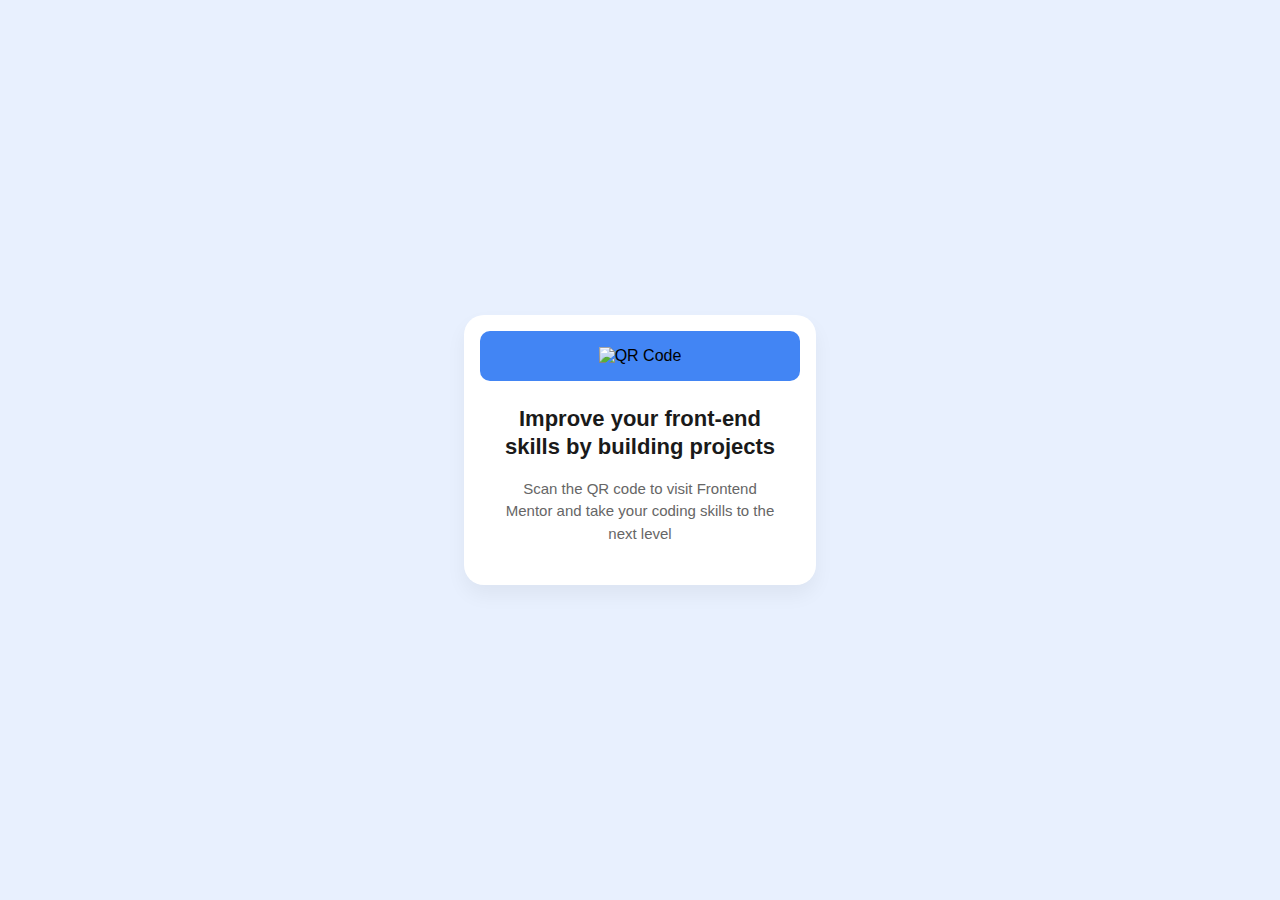
==== qr-code.html @ d1ec8238 "Add Title description" ====
<!DOCTYPE html>
<html lang="en">
<head>
    <meta charset="UTF-8">
    <meta name="viewport" content="width=device-width, initial-scale=1.0">
    <title>QR Code Card</title>
    <link rel="stylesheet" href="qr-code.css">
</head>
<body>
    <div class="card">
        <div class="qr-container">
            <img src="C:\Users\bhask\Desktop\Front End Mentor\Development\qr-code-component-main\images\image-qr-code.png" alt="QR Code" class="qr-code">
        </div>
        <h1 class="title">Improve your front-end skills by building projects</h1>
        <p class="description">Scan the QR code to visit Frontend Mentor and take your coding skills to the next level</p>
    </div>
</body>
</html>
---- qr-code.css ----
body {
    margin: 0;
    min-height: 100vh;
    display: flex;
    justify-content: center;
    align-items: center;
    background-color: #e8f0fe;
    font-family: -apple-system, BlinkMacSystemFont, "Segoe UI", Roboto, Arial, sans-serif;
}

.card {
    background-color: white;
    border-radius: 20px;
    padding: 16px;
    width: 320px;
    text-align: center;
    box-shadow: 0 10px 20px rgba(0, 0, 0, 0.05);
}

.qr-container {
    background-color: #4285f4;
    border-radius: 10px;
    padding: 16px;
    margin-bottom: 24px;
}

.qr-code {
    width: 100%;
    height: auto;
}

.title {
    color: #1a1a1a;
    font-size: 22px;
    font-weight: 700;
    margin: 0 0 16px 0;
    padding: 0 20px;
    line-height: 1.3;
}

.description {
    color: #666;
    font-size: 15px;
    line-height: 1.5;
    margin: 0 0 24px 0;
    padding: 0 20px;
}
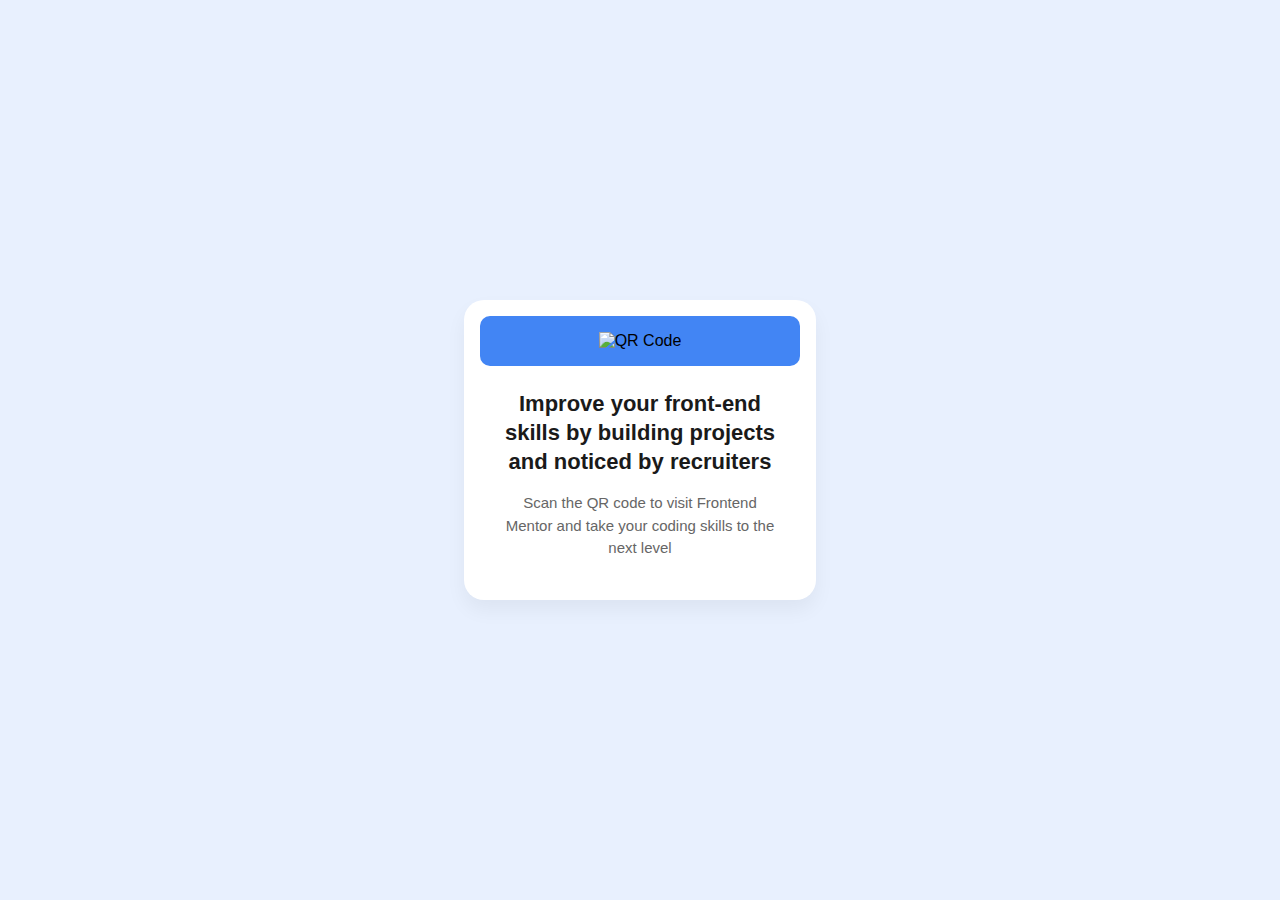
==== commit 283e77e7: "Title add decription" ====
--- a/qr-code.html
+++ b/qr-code.html
@@ -11,7 +11,7 @@
         <div class="qr-container">
             <img src="C:\Users\bhask\Desktop\Front End Mentor\Development\qr-code-component-main\images\image-qr-code.png" alt="QR Code" class="qr-code">
         </div>
-        <h1 class="title">Improve your front-end skills by building projects</h1>
+        <h1 class="title">Improve your front-end skills by building projects and noticed by recruiters</h1>
         <p class="description">Scan the QR code to visit Frontend Mentor and take your coding skills to the next level</p>
     </div>
 </body>
